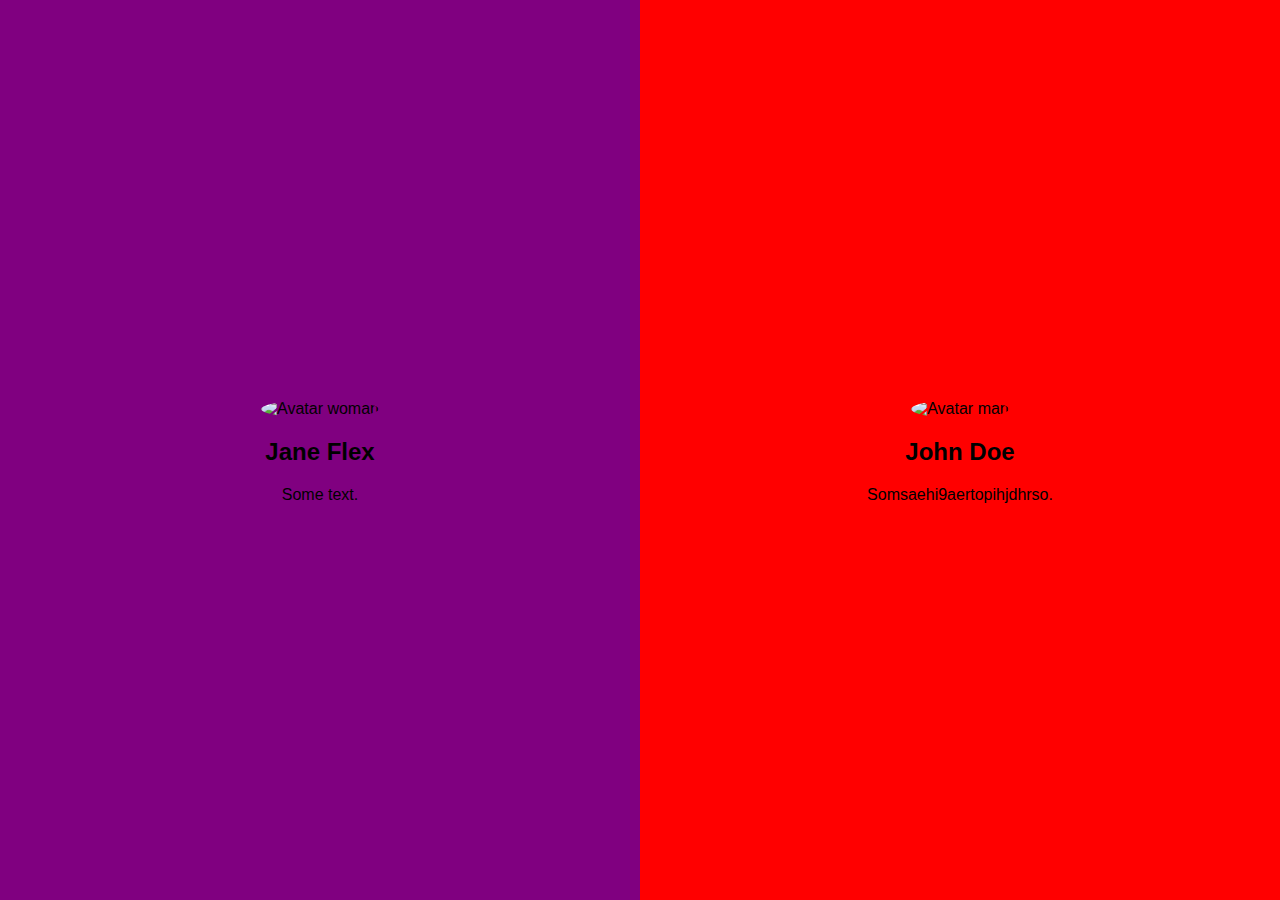
==== index.html @ 8fed982f "Add files via upload" ====
<!DOCTYPE html>
<html lang="en" dir="ltr">
  <head>
    <meta charset="utf-8">
    <link rel="stylesheet" href="style.css">
    <title></title>
  </head>
  <body>

    <div class="split left">
  <div class="centered">
    <img src="img_avatar2.png" alt="Avatar woman">
    <h2>Jane Flex</h2>
    <p>Some text.</p>
  </div>
</div>

<div class="split right">
  <div class="centered">
    <img src="img_avatar.png" alt="Avatar man">
    <h2>John Doe</h2>
    <p>Somsaehi9aertopihjdhrso.</p>
  </div>
</div>

  </body>
</html>
---- style.css ----
body{
  width: 100%;
  height: 100%;
  font-family: sans-serif;

}

.split {
  height: 100%;
  width: 50%;
  position: fixed;
  z-index: 1;
  top: 0;
  overflow-x: hidden;
  padding-top: 20px;
}

.left {
  left: 0;
  background-color: purple;
}

.right {
  right: 0;
  background-color: red;
}

.centered {
  position: absolute;
  top: 50%;
  left: 50%;
  transform: translate(-50%, -50%);
  text-align: center;
}

.centered img {
  width: 150px;
  border-radius: 50%;
}
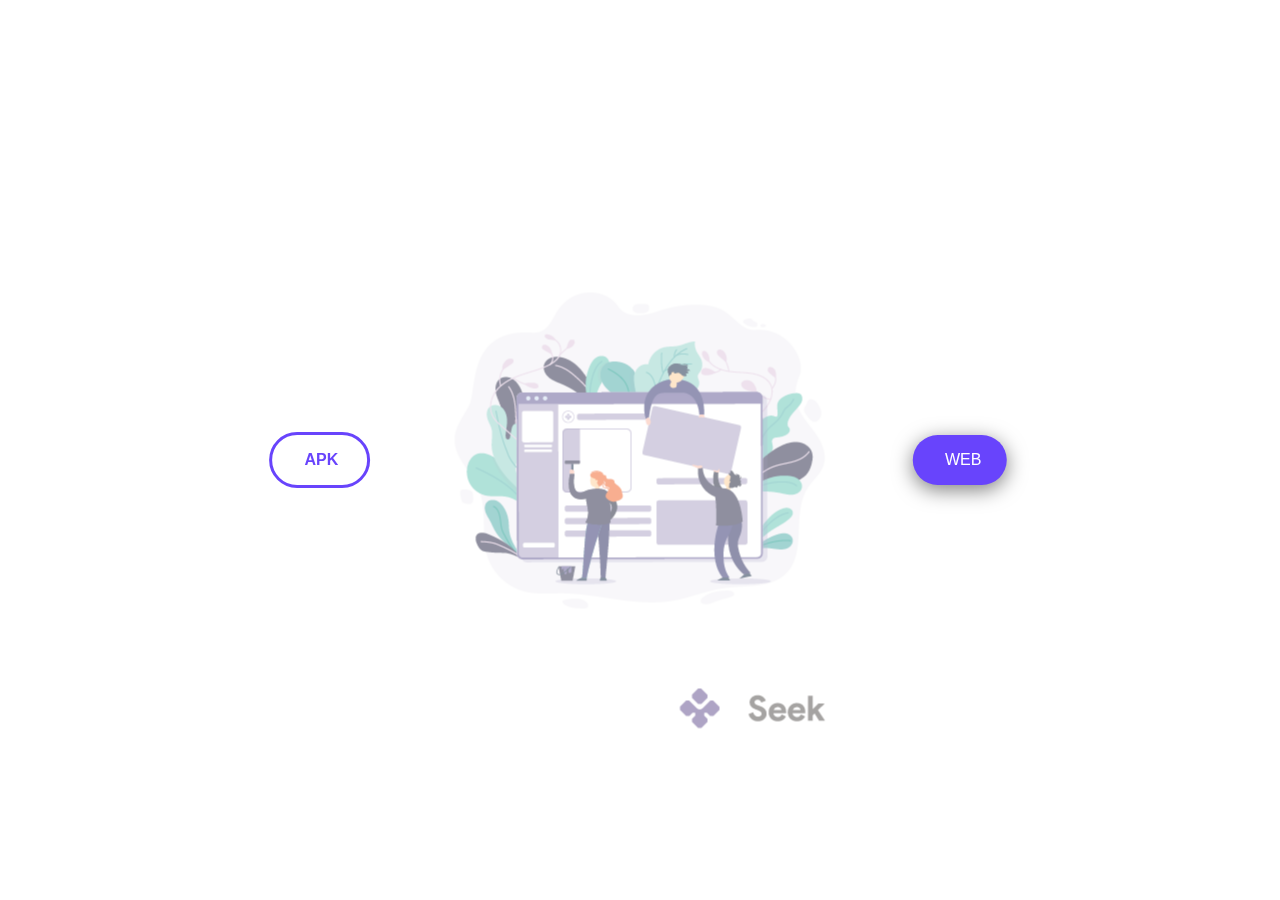
==== commit 85293871: "Add files via upload" ====
--- a/index.html
+++ b/index.html
@@ -7,19 +7,25 @@
   </head>
   <body>
 
+    <div>
+      <img src="fondo.png" style="opacity:0.5;" class="centered" alt="">
+    </div>
+
     <div class="split left">
   <div class="centered">
-    <img src="img_avatar2.png" alt="Avatar woman">
-    <h2>Jane Flex</h2>
-    <p>Some text.</p>
+
+      <a href="https://drive.google.com/open?id=1xZg6_yzIoRc9CTFl6fniwkytH8klNDOn">
+        <div class="logIn" type="button" name="button">APK</div>
+        </a>
   </div>
 </div>
 
 <div class="split right">
   <div class="centered">
-    <img src="img_avatar.png" alt="Avatar man">
-    <h2>John Doe</h2>
-    <p>Somsaehi9aertopihjdhrso.</p>
+
+    <a href="https://seekg5.github.io/seek/seek/index.html">
+      <div class="signIn" type="button" name="button">WEB</div>
+    </a>
   </div>
 </div>
 
--- a/style.css
+++ b/style.css
@@ -2,6 +2,11 @@
   width: 100%;
   height: 100%;
   font-family: sans-serif;
+}
+
+.background{
+
+
 
 }
 
@@ -17,12 +22,12 @@
 
 .left {
   left: 0;
-  background-color: purple;
+
 }
 
 .right {
   right: 0;
-  background-color: red;
+
 }
 
 .centered {
@@ -37,3 +42,31 @@
   width: 150px;
   border-radius: 50%;
 }
+
+.signIn {
+    border-radius: 50px;
+    background-color: #6844fc;
+    color: white;
+    padding: 1rem 2rem;
+    box-shadow: 0px 5px 20px rgba(0, 0, 0, 0.50);
+    border: none;
+    width: 30%;
+    margin: 1rem auto;
+    text-decoration: none;
+
+  }
+
+  a{
+    text-decoration: none;
+  }
+
+  .logIn {
+   background-color: rgba(0, 0, 0, 0);
+   border-radius: 50px;
+   border: 3px solid #6844fc;
+   padding: 1rem 2rem;
+   color: #6844fc;
+   font-weight: bold;
+   width: 30%;
+   margin: 1rem auto;
+ }
